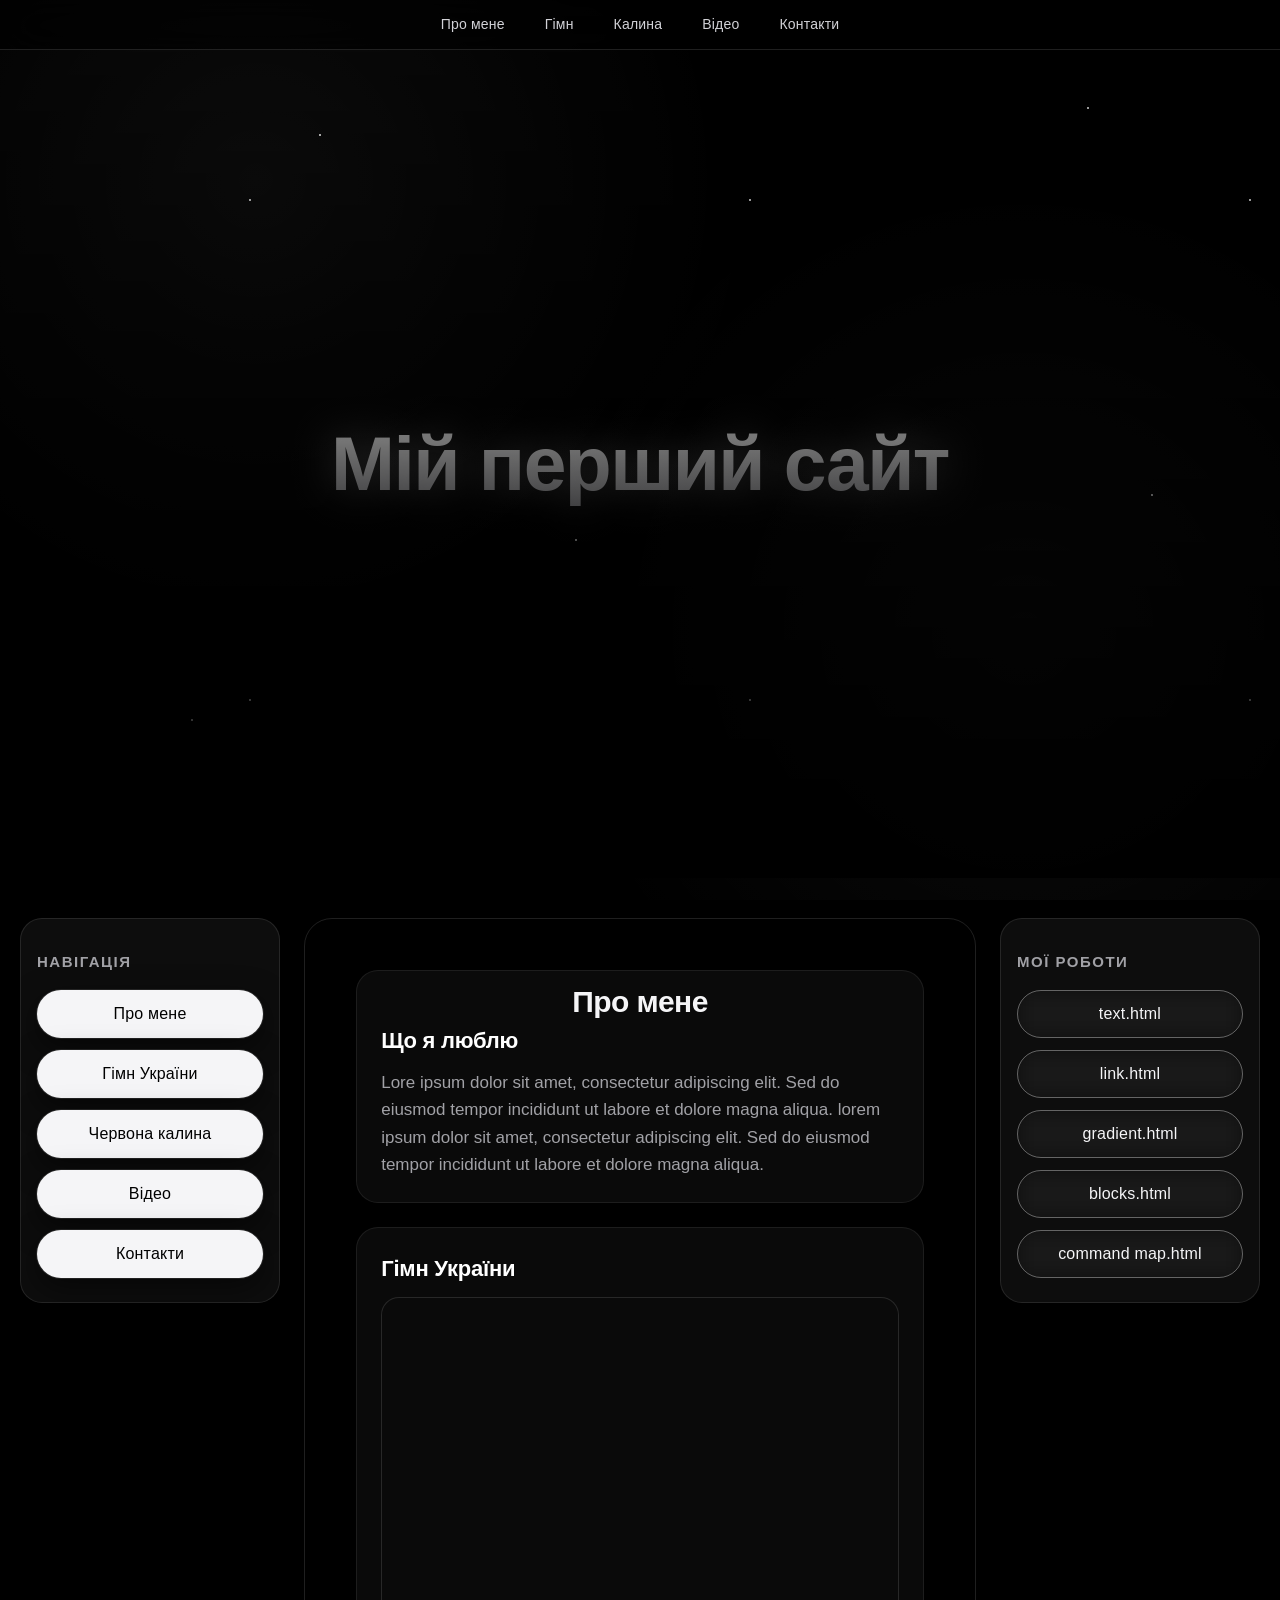
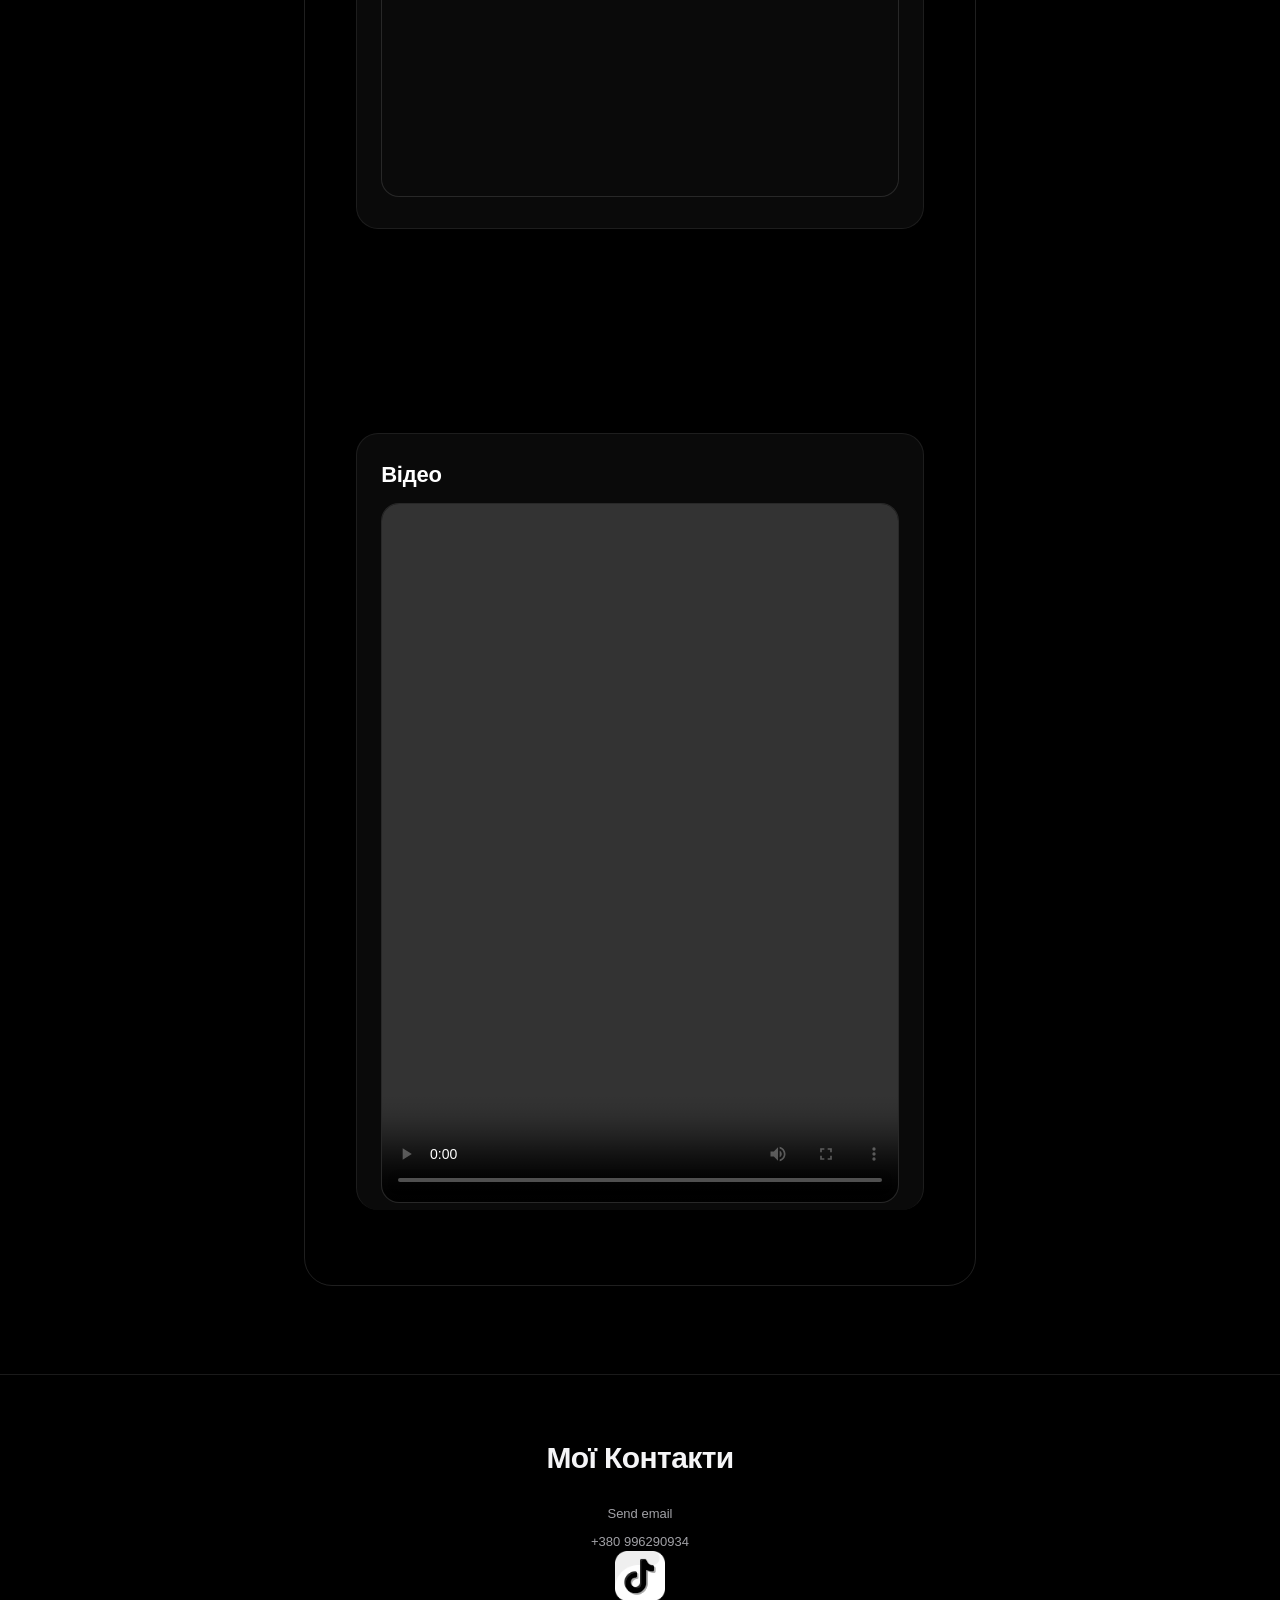
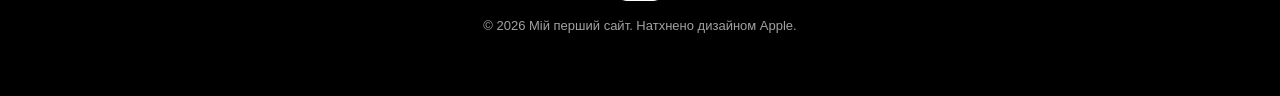
==== index.html @ 681da212 "Add files via upload" ====
<!DOCTYPE html>
<html lang="uk">
<head>
    <meta charset="UTF-8">
    <meta name="viewport" content="width=device-width, initial-scale=1.0">
    <title>Мій перший сайт</title>
    <link rel="short icon" href="android-chrome-192x192.png" type="image/x-icon">
    <link rel="preconnect" href="https://fonts.googleapis.com">
    <link rel="preconnect" href="https://fonts.gstatic.com" crossorigin>
    <link href="https://fonts.googleapis.com/css2?family=Inter:wght@300;400;500;600;700&display=swap" rel="stylesheet">
    <style>
    :root {
        --bg: #000;
        --text: #f5f5f7;
        --text-dim: #a1a1a6;
        --glass: rgba(22, 22, 23, .65);
        --card: rgba(29, 29, 31, .55);
        --border: rgba(255, 255, 255, .12);
        --accent: #fff;
    }

    * {
        margin: 0;
        padding: 0;
        box-sizing: border-box;
    }

    html {
        scroll-behavior: smooth;
    }

    body {
        background-color: var(--bg);
        /* Зоряне небо: шари з зірочками */
        background-image:
            radial-gradient(1.5px 1.5px at 25% 15%, rgba(255,255,255,.9) 50%, transparent 51%),
            radial-gradient(1px 1px at 65% 30%, rgba(255,255,255,.7) 50%, transparent 51%),
            radial-gradient(2px 2px at 85% 12%, rgba(255,255,255,.8) 50%, transparent 51%),
            radial-gradient(1px 1px at 10% 45%, rgba(255,255,255,.6) 50%, transparent 51%),
            radial-gradient(1.5px 1.5px at 45% 60%, rgba(255,255,255,.8) 50%, transparent 51%),
            radial-gradient(1px 1px at 75% 70%, rgba(255,255,255,.6) 50%, transparent 51%),
            radial-gradient(2px 2px at 15% 80%, rgba(255,255,255,.9) 50%, transparent 51%),
            radial-gradient(1px 1px at 55% 88%, rgba(255,255,255,.7) 50%, transparent 51%),
            radial-gradient(1.5px 1.5px at 90% 55%, rgba(255,255,255,.8) 50%, transparent 51%),
            radial-gradient(1px 1px at 35% 35%, rgba(255,255,255,.5) 50%, transparent 51%),
            radial-gradient(circle at 20% 20%, rgba(255,255,255,.06), transparent 40%),
            radial-gradient(circle at 80% 70%, rgba(255,255,255,.05), transparent 40%);
        background-attachment: fixed;
        color: var(--text);
        font-family: "Inter", "SF Pro Display", "Segoe UI", sans-serif;
        line-height: 1.5;
        -webkit-font-smoothing: antialiased;
    }

    /* Верхня навігаційна панель як на apple.com */
    .topbar {
        position: sticky;
        top: 0;
        z-index: 50;
        backdrop-filter: blur(20px) saturate(1.8);
        -webkit-backdrop-filter: blur(20px) saturate(1.8);
        background: var(--glass);
        border-bottom: 1px solid var(--border);
        padding: 12px 5%;
        display: flex;
        align-items: center;
        justify-content: center;
        gap: 28px;
        flex-wrap: wrap;
    }
    .topbar a {
        color: var(--text-dim);
        font-size: 14px;
        font-weight: 400;
        letter-spacing: .2px;
        transition: color .3s;
    }
    .topbar a:hover {
        color: var(--text);
    }

    header {
        min-height: 92vh;
        display: flex;
        align-items: center;
        justify-content: center;
        position: relative;
        overflow: hidden;
    }
    .bgvideo {
        height: 100%;
        width: 100%;
        position: absolute;
        inset: 0;
        display: flex;
        justify-content: center;
        align-items: center;
    }
    .bgvideo video {
        height: 100%;
        width: 100%;
        position: absolute;
        top: 0;
        left: 0;
        object-fit: cover;
        z-index: 1;
        opacity: .45;
        filter: grayscale(1) brightness(.7);
    }
    .bgvideo::after {
        content: "";
        position: absolute;
        inset: 0;
        z-index: 2;
        background: linear-gradient(180deg, rgba(0,0,0,.2) 0%, rgba(0,0,0,.85) 90%);
    }
    h1 {
        position: relative;
        z-index: 3;
        text-align: center;
        font-size: clamp(44px, 7vw, 96px);
        font-weight: 700;
        letter-spacing: -.03em;
        color: var(--text);
        background: linear-gradient(180deg, #fff 30%, #86868b);
        -webkit-background-clip: text;
        background-clip: text;
        -webkit-text-fill-color: transparent;
    }
    header .subtitle {
        position: absolute;
        z-index: 3;
        top: calc(50% + clamp(48px, 7vw, 100px));
        left: 0;
        right: 0;
        text-align: center;
        color: var(--text-dim);
        font-size: clamp(17px, 2vw, 24px);
        font-weight: 400;
    }

    h2 {
        text-align: center;
        font-size: clamp(30px, 4vw, 48px);
        font-weight: 600;
        letter-spacing: -.02em;
        margin-bottom: 24px;
        font-size: 3wm;
    }
    h3 {
        font-size: clamp(20px, 2.4vw, 28px);
        font-weight: 600;
        letter-spacing: -.01em;
        margin-bottom: 12px;
    }

    .layout {
        display: grid;
        grid-template-columns: 240px minmax(0, 1fr) 240px;
        gap: 24px;
        padding: 48px 5%;
        max-width: 1440px;
        margin: 0 auto;
        align-items: start;
    }
    nav, aside {
        position: sticky;
        top: 80px;
    }
    nav h2, aside h2 {
        font-size: 15px;
        font-weight: 600;
        text-transform: uppercase;
        letter-spacing: .12em;
        color: var(--text-dim);
        text-align: left;
        margin: 8px 0 16px;
    }

    .panel {
        background: var(--card);
        border: 1px solid var(--border);
        border-radius: 22px;
        padding: 20px;
        backdrop-filter: blur(16px);
        -webkit-backdrop-filter: blur(16px);
    }

    main {
        background: var(--card);
        border: 1px solid var(--border);
        border-radius: 28px;
        padding: clamp(24px, 4vw, 56px);
        backdrop-filter: blur(16px);
        -webkit-backdrop-filter: blur(16px);
    }

    main section {
        padding: 40px 0;
        border-bottom: 1px solid var(--border);
    }
    main section:first-of-type {
        padding-top: 8px;
    }
    main section:last-of-type {
        border-bottom: 0;
        padding-bottom: 0;
    }
    main p {
        color: var(--text-dim);
        font-size: 17px;
        max-width: 640px;
    }

    #aboutme {
        margin: 0;
    }

    iframe, video[controls] {
        border-radius: 18px;
        border: 1px solid var(--border);
        background: #0a0a0a;
    }

    audio {
        width: 100%;
        filter: invert(1) grayscale(1) contrast(1.1);
        border-radius: 12px;
    }

    /* ===== Кнопка в стилі Apple: біла «пігулка» ===== */
    .button-75 {
        display: flex;
        align-items: center;
        justify-content: center;
        width: 100%;
        padding: 12px 22px;
        margin-bottom: 10px;
        background: var(--accent);
        color: #000;
        border: 0;
        border-radius: 980px; /* справжня Apple-пігулка */
        font-family: inherit;
        font-size: 16px;
        font-weight: 500;
        letter-spacing: -.01em;
        line-height: 1;
        text-decoration: none;
        cursor: pointer;
        user-select: none;
        -webkit-user-select: none;
        touch-action: manipulation;
        transition: transform .3s ease, opacity .3s ease, box-shadow .3s ease;
        box-shadow: 0 0 0 1px rgba(255,255,255,.1), 0 10px 30px rgba(0,0,0,.5);
    }
    .button-75:active {
        outline: 0;
    }
    .button-75:hover {
        outline: 0;
        transform: translateY(-1px);
        box-shadow: 0 0 0 1px rgba(255,255,255,.2), 0 14px 40px rgba(255,255,255,.12);
    }
    .button-75 span {
        transition: transform 200ms ease, opacity 200ms ease;
    }
    .button-75:hover span {
        transform: scale(.97);
        opacity: .75;
    }

    /* Другорядна (скляна) версія кнопки */
    .button-75.ghost {
        background: transparent;
        color: var(--text);
        border: 1px solid var(--border);
        backdrop-filter: blur(10px);
        -webkit-backdrop-filter: blur(10px);
        box-shadow: none;
    }
    .button-75.ghost:hover {
        border-color: rgba(255,255,255,.4);
        box-shadow: 0 10px 30px rgba(0,0,0,.4);
    }

    a {
        text-decoration: none;
        color: inherit;
    }

    footer {
        clear: both;
        margin-top: 48px;
        border-top: 1px solid var(--border);
        background: rgba(10, 10, 10, .8);
        padding: 56px 5%;
        text-align: center;
    }
    footer p {
        color: var(--text-dim);
        font-size: 13px;
        margin-top: 8px;
    }

    /* Плавна поява секцій */
    .reveal {
        opacity: 0;
        transform: translateY(24px);
        transition: opacity .8s ease, transform .8s ease;
    }
    .reveal.visible {
        opacity: 1;
        transform: none;
    }

    @media screen and (max-width: 991px) {
        .layout {
            grid-template-columns: 1fr;
        }
        nav, aside {
            position: static;
        }
        .button-75 {
            font-size: 15px;
        }
    }
    .mc a {
        display: inline-block;
        margin: 0 8px;
    }
    .mc img {
        filter: invert(1) grayscale(1) contrast(1.2);
        transition: filter .3s ease;
    }
    /* ===== Зірчастий чорно-білий фон ===== */
    body {
        background-color: #000;
        color: #f5f5f7;
        font-family: -apple-system, "SF Pro Display", "Segoe UI", Roboto, sans-serif;
    }
    body::before {
        content: "";
        position: fixed;
        inset: 0;
        z-index: -1;
        background-image:
            radial-gradient(1px 1px at 20% 30%, rgba(255,255,255,.9) 50%, transparent 50%),
            radial-gradient(1px 1px at 40% 70%, rgba(255,255,255,.7) 50%, transparent 50%),
            radial-gradient(1px 1px at 60% 20%, rgba(255,255,255,.8) 50%, transparent 50%),
            radial-gradient(1px 1px at 80% 50%, rgba(255,255,255,.6) 50%, transparent 50%),
            radial-gradient(1px 1px at 10% 80%, rgba(255,255,255,.5) 50%, transparent 50%),
            radial-gradient(1px 1px at 90% 10%, rgba(255,255,255,.7) 50%, transparent 50%),
            radial-gradient(1px 1px at 30% 10%, rgba(255,255,255,.6) 50%, transparent 50%),
            radial-gradient(1px 1px at 70% 90%, rgba(255,255,255,.8) 50%, transparent 50%),
            radial-gradient(2px 2px at 50% 40%, rgba(255,255,255,.9) 50%, transparent 50%),
            radial-gradient(1px 1px at 5% 45%, rgba(255,255,255,.4) 50%, transparent 50%);
        background-size: 500px 500px, 500px 500px, 500px 500px, 500px 500px, 500px 500px,
            500px 500px, 500px 500px, 500px 500px, 500px 500px, 500px 500px;
        animation: twinkle 5s ease-in-out infinite alternate;
    }
    @keyframes twinkle {
        from { opacity: .6; }
        to { opacity: 1; }
    }

    /* ===== Верхня панель як в Apple ===== */
    .topbar {
        position: sticky;
        top: 0;
        z-index: 100;
        display: flex;
        justify-content: center;
        gap: 40px;
        padding: 14px 20px;
        background: rgba(0, 0, 0, .7);
        backdrop-filter: saturate(180%) blur(20px);
        -webkit-backdrop-filter: saturate(180%) blur(20px);
    }
    .topbar a {
        color: #d2d2d7;
        font-size: 14px;
        transition: color 200ms;
    }
    .topbar a:hover {
        color: #fff;
    }

    /* ===== Hero ===== */
    header {
        height: 70vh;
        background: transparent;
    }
    header h1 {
        color: #fff;
        z-index: 2;
        font-size: 6vw;
        letter-spacing: -.02em;
        text-shadow: 0 0 40px rgba(255, 255, 255, .35);
    }
    .subtitle {
        position: absolute;
        z-index: 2;
        margin-top: 14vw;
        color: #a1a1a6;
        font-size: clamp(16px, 2vw, 24px);
    }

    /* ===== Layout та панелі ===== */
    .layout {
        display: grid;
        grid-template-columns: 260px 1fr 260px;
        gap: 24px;
        max-width: 1400px;
        margin: 0 auto;
        padding: 40px 20px;
    }
    .panel {
        background: rgba(255, 255, 255, .05);
        border: 1px solid rgba(255, 255, 255, .1);
        border-radius: 22px;
        padding: 24px 16px;
        height: fit-content;
        width: auto;
        float: none;
    }
    .panel h2 {
        color: #a1a1a6;
        font-size: 15px;
        text-transform: uppercase;
        letter-spacing: .1em;
    }
    main {
        width: auto;
        float: none;
        background: transparent;
    }
    main section {
        background: rgba(255, 255, 255, .04);
        border: 1px solid rgba(255, 255, 255, .08);
        border-radius: 22px;
        padding: 24px;
        margin-bottom: 24px;
        opacity: 0;
        transform: translateY(24px);
        transition: opacity 600ms ease, transform 600ms ease;
    }
    main section.visible {
        opacity: 1;
        transform: translateY(0);
    }
    main h3 {
        color: #fff;
    }
    main p {
        color: #a1a1a6;
        line-height: 1.6;
    }

    /* ===== Кастомні кнопки як в Apple ===== */
    .button-75 {
        align-items: center;
        background: #f5f5f7;
        color: #000;
        border: 0;
        border-radius: 999px;
        box-sizing: border-box;
        cursor: pointer;
        display: flex;
        flex-direction: column;
        font-family: inherit;
        font-size: 16px;
        font-weight: 500;
        height: 48px;
        justify-content: center;
        letter-spacing: .2px;
        line-height: 1;
        width: 100%;
        margin: 12px 0 0;
        padding: 0 20px;
        text-decoration: none;
        user-select: none;
        -webkit-user-select: none;
        touch-action: manipulation;
        transition: background 200ms, transform 200ms, box-shadow 200ms;
    }
    .button-75:hover {
        background: #fff;
        transform: translateY(-1px);
        box-shadow: 0 8px 24px rgba(255, 255, 255, .2);
    }
    .button-75:hover span {
        transform: scale(1);
        opacity: 1;
    }
    .button-75:active {
        transform: scale(.97);
    }
    .button-75.ghost {
        background: transparent;
        color: #f5f5f7;
        border: 1px solid rgba(255, 255, 255, .35);
    }
    .button-75.ghost:hover {
        background: rgba(255, 255, 255, .1);
        box-shadow: none;
        border-color: rgba(255, 255, 255, .7);
    }
    a {
        text-decoration: none;
        color: inherit;
    }
    h2 {
        text-align: center;
        font-size: 30px;
    }
    h3 {
        text-align: left;
        font-size: 22px;
    }

    /* ===== Footer ===== */
    footer {
        clear: both;
        background: transparent;
        border-top: 1px solid rgba(255, 255, 255, .1);
        padding: 60px 20px;
        text-align: center;
        color: #6e6e73;
        height: auto;
    }
    footer h2 {
        color: #f5f5f7;
    }

    /* ===== Адаптивність ===== */
    @media screen and (max-width: 1100px) {
        .layout {
            grid-template-columns: 1fr;
        }
        .panel {
            display: flex;
            flex-direction: column;
            width: 100%;
        }
        .panel .button-75 {
            width: 100%;
        }
    }
    @media screen and (max-width: 991px) {
        .button-75 {
            font-size: 15px;
            height: 46px;
        }
        .topbar {
            gap: 20px;
        }
        header h1 {
            font-size: 10vw;
        }
        .subtitle {
            margin-top: 26vw;
        }
    }
    @media screen and (max-width: 800px){
  nav,main,aside,.mc{
    width: 100%;
        }
    }
    </style>
</head>
    <body>
    <div class="topbar">
        <a href="#aboutme">Про мене</a>
        <a href="#Гімн">Гімн</a>
        <a href="#Червона калина">Калина</a>
        <a href="#video">Відео</a>
        <a href="#contacts">Контакти</a>
    </div>
    <header>
    <div class="bgvideo">
        <h1>Мій перший сайт</h1>
        <video src="video/42665-432087008_medium.mp4" type="video/mp4" autoplay muted loop></video>
    </div>
    </header>
    <div class="layout">
    <nav class="panel">
        <h2>Навігація</h2>
        <!-- HTML !-->
        <a href="#aboutme"> <button class="button-75"><span class="text">Про мене</span></button></a>
        <a href="#Гімн"> <button class="button-75"><span class="text">Гімн України</span></button></a>
        <a href="#Червона калина"> <button class="button-75"><span class="text">Червона калина</span></button></a>
        <a href="#video"> <button class="button-75"><span class="text">Відео</span></button></a>
        <a href="#contacts"> <button class="button-75"><span class="text">Контакти</span></button></a>
    </nav>
    <main>
        <section class="reveal">
            <h2 id="aboutme">Про мене</h2>
            <h3 id="like">Що я люблю</h3>
            <p>Lore ipsum dolor sit amet, consectetur adipiscing elit. Sed do eiusmod tempor incididunt ut labore et dolore magna aliqua.
                lorem ipsum dolor sit amet, consectetur adipiscing elit. Sed do eiusmod tempor incididunt ut labore et dolore magna aliqua.</p>
        </section>
        <section id="Гімн" class="reveal">
            <h3>Гімн України</h3>
            <iframe width="100%" height="500" src="https://www.youtube.com/embed/1VCQDoYop64" title="Державний Гімн України - National Anthem of Ukraine - Rock version by Nicky Rubchenko" frameborder="0" allow="accelerometer; autoplay; clipboard-write; encrypted-media; gyroscope; picture-in-picture; web-share" referrerpolicy="strict-origin-when-cross-origin" allowfullscreen></iframe>
        </section>
        <section id="Червона калина" class="reveal">
            <h3>Червона калина</h3>
            <audio controls src="audio/Бумбокс - Ой У Лузі Червона Калина.mp3"></audio>
        </section>
        <section id="video" class="reveal">
            <h3>Відео</h3>
            <video height="700" width="100%" controls>
                <source src="video/120111-719686610_medium.mp4" type=" video/mp4">
                <source src="video/120111-719686610_medium.webm" type="video/webm">
            </video>
        </section>
    </main>
    <aside class="panel">
        <h2>Мої роботи</h2>
        <a href="text.html" target="_blank"> <button class="button-75 ghost"><span class="text">text.html</span></button></a>
        <a href="link.html" target="_blank"> <button class="button-75 ghost"><span class="text">link.html</span></button></a>
        <a href="gradient.html" target="_blank"> <button class="button-75 ghost"><span class="text">gradient.html</span></button></a>
        <a href="blocks.html" target="_blank"> <button class="button-75 ghost"><span class="text">blocks.html</span></button></a>
        <a href="command map.html" target="_blank"> <button class="button-75 ghost"><span class="text">command map.html</span></button></a>
    </aside>
    </div>
    <footer id="contacts">
        <h2>Мої Контакти</h2>
        <section class="mc"> 
<p><a href="mailto:bykastset@gmail.com">Send email</a></p>
<p><a href="tel:+380996290934">+380 996290934</a></p>
            <a href="https://www.tiktok.com/@am_tide" class="fa tiktok" target="_blank">
                <img src="tiktok (3).png" alt="My tiktok" width="50" height="50">
            </a>
        <p>© 2026 Мій перший сайт. Натхнено дизайном Apple.</p>
    </footer>
    <script>
    // Плавна поява секцій при скролі
    const observer = new IntersectionObserver(function(entries) {
        entries.forEach(function(entry) {
            if (entry.isIntersecting) {
                entry.target.classList.add("visible");
                observer.unobserve(entry.target);
            }
        });
    }, { threshold: 0.15 });
    document.querySelectorAll(".reveal").forEach(function(el) {
        observer.observe(el);
    });
    </script>
</body>
</html>
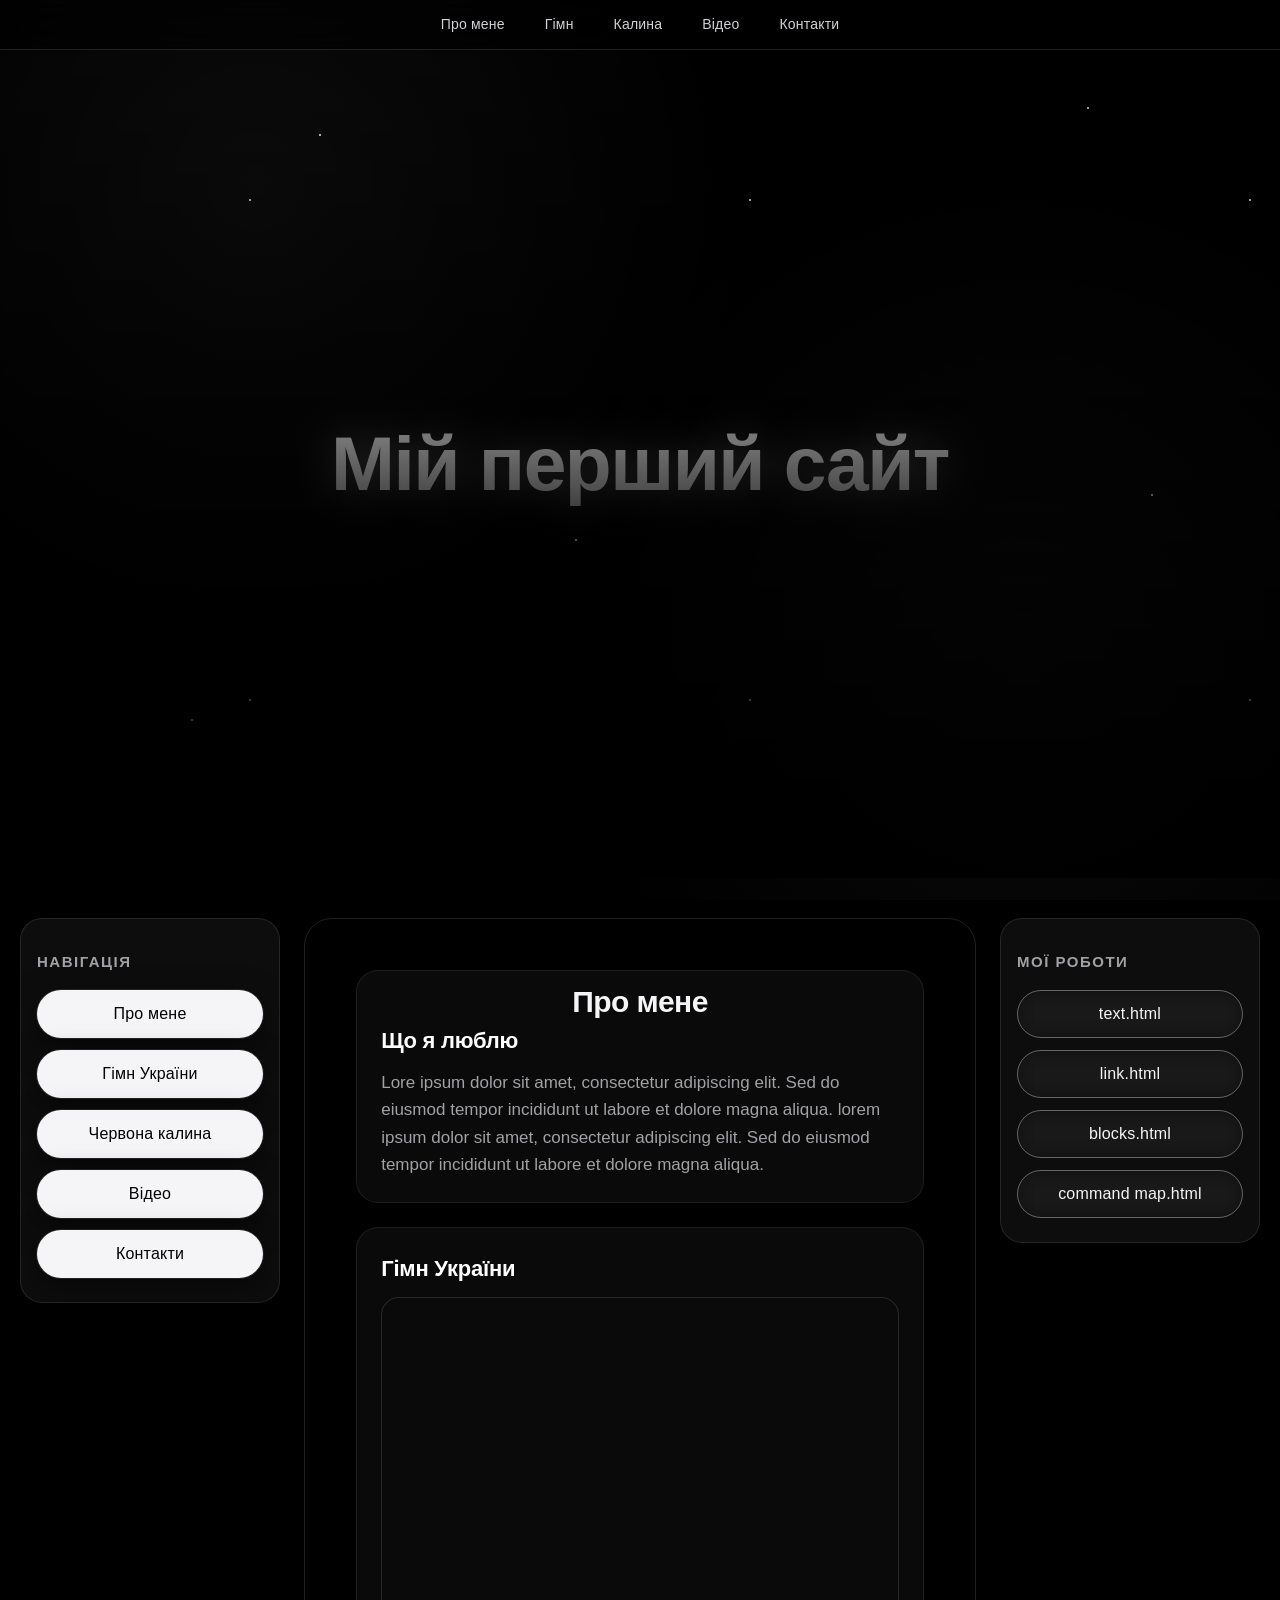
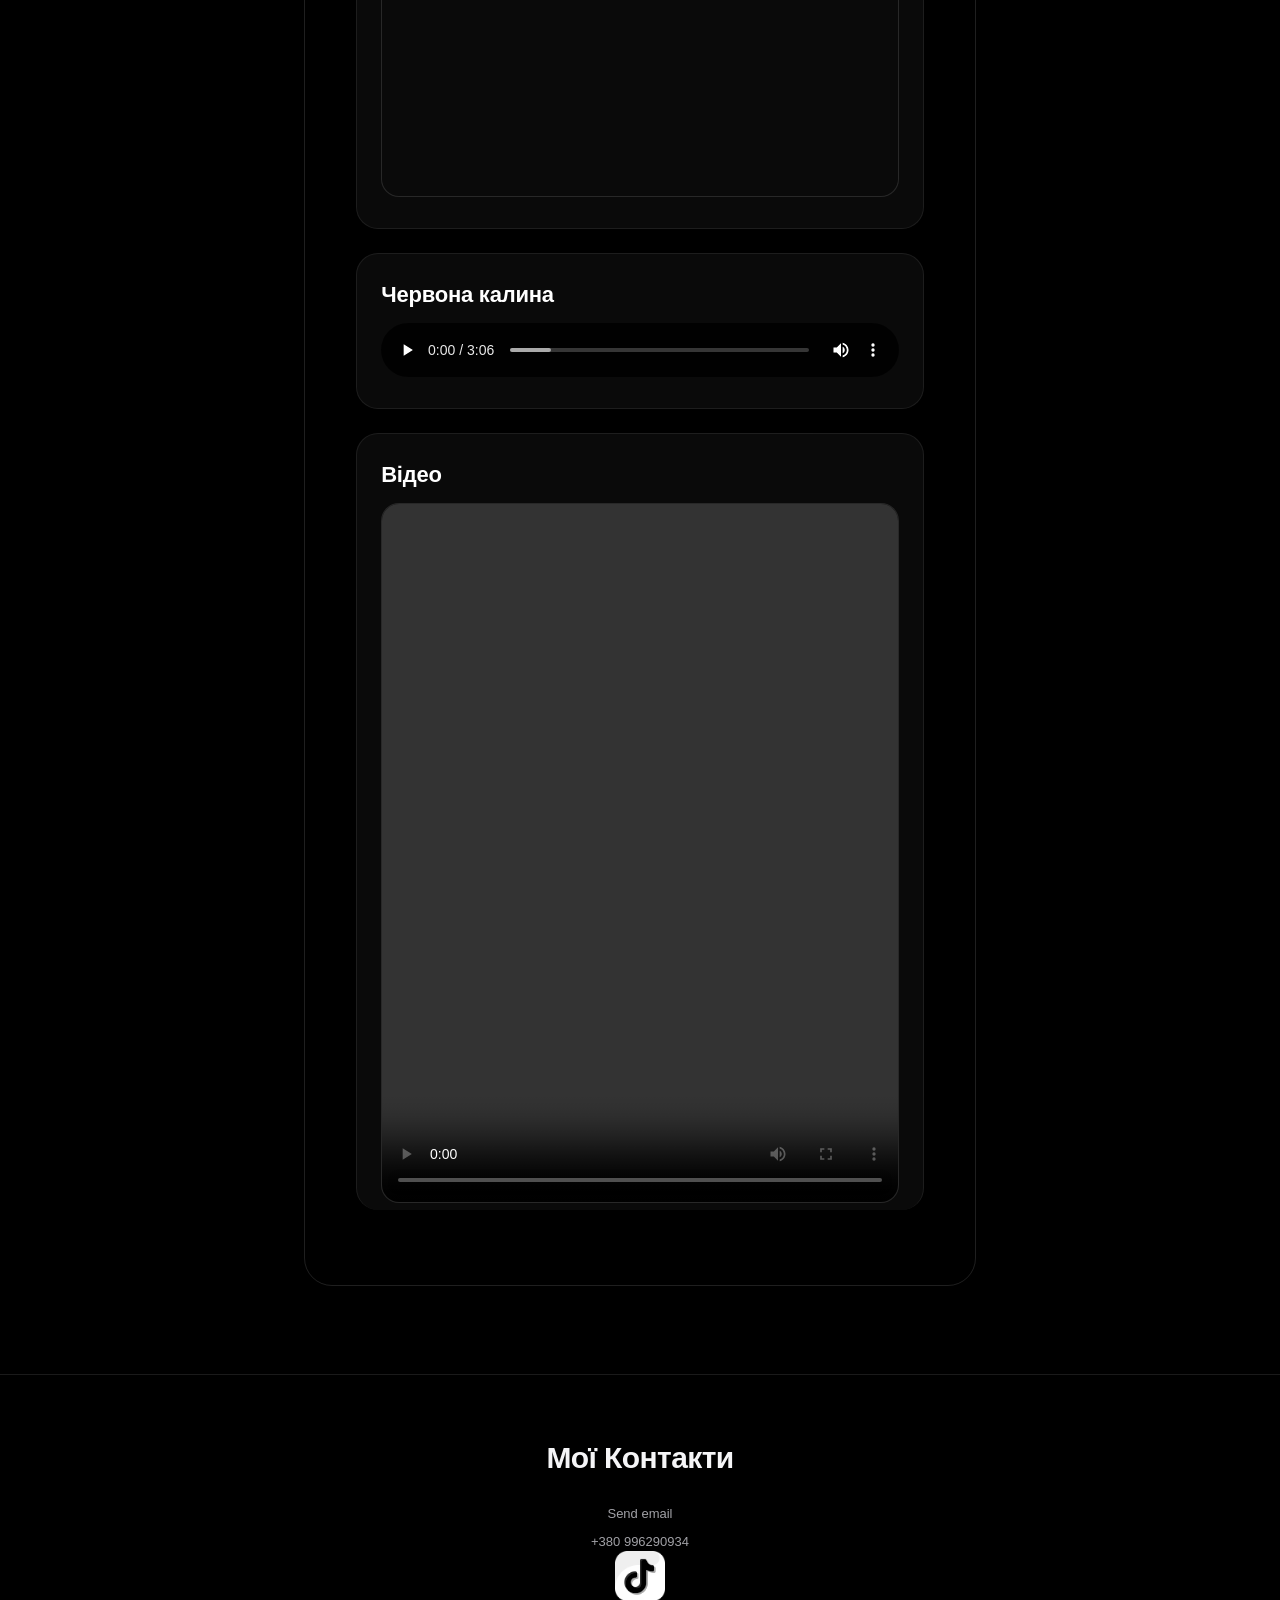
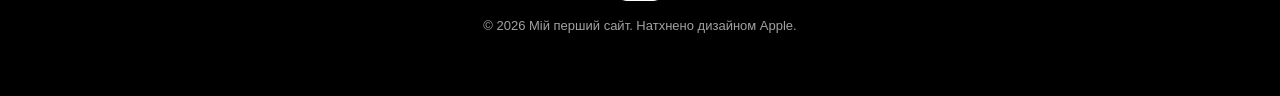
==== commit e6eda0f8: "Remove gradient.html link from the sidebar Removed the link to gradient.html from the panel." ====
--- a/index.html
+++ b/index.html
@@ -619,7 +619,6 @@
         <h2>Мої роботи</h2>
         <a href="text.html" target="_blank"> <button class="button-75 ghost"><span class="text">text.html</span></button></a>
         <a href="link.html" target="_blank"> <button class="button-75 ghost"><span class="text">link.html</span></button></a>
-        <a href="gradient.html" target="_blank"> <button class="button-75 ghost"><span class="text">gradient.html</span></button></a>
         <a href="blocks.html" target="_blank"> <button class="button-75 ghost"><span class="text">blocks.html</span></button></a>
         <a href="command map.html" target="_blank"> <button class="button-75 ghost"><span class="text">command map.html</span></button></a>
     </aside>
@@ -649,4 +648,4 @@
     });
     </script>
 </body>
-</html>+</html>
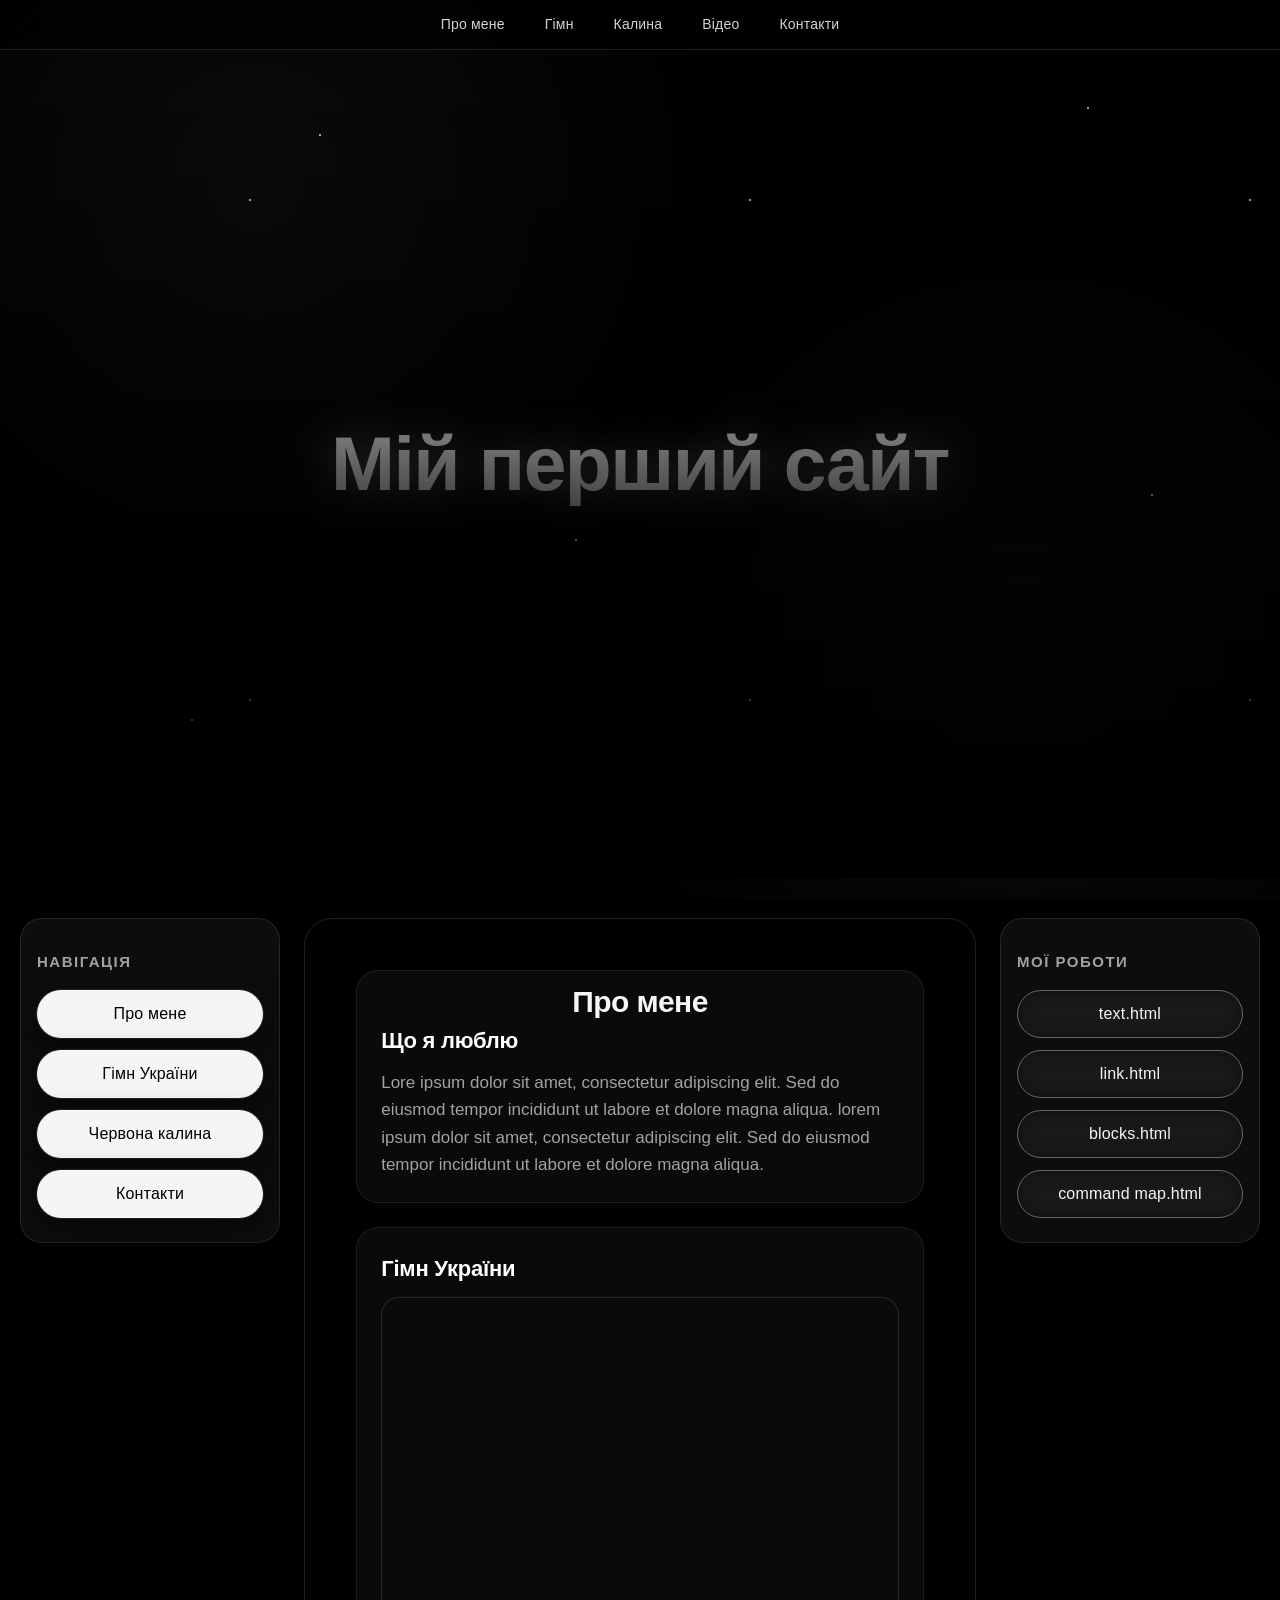
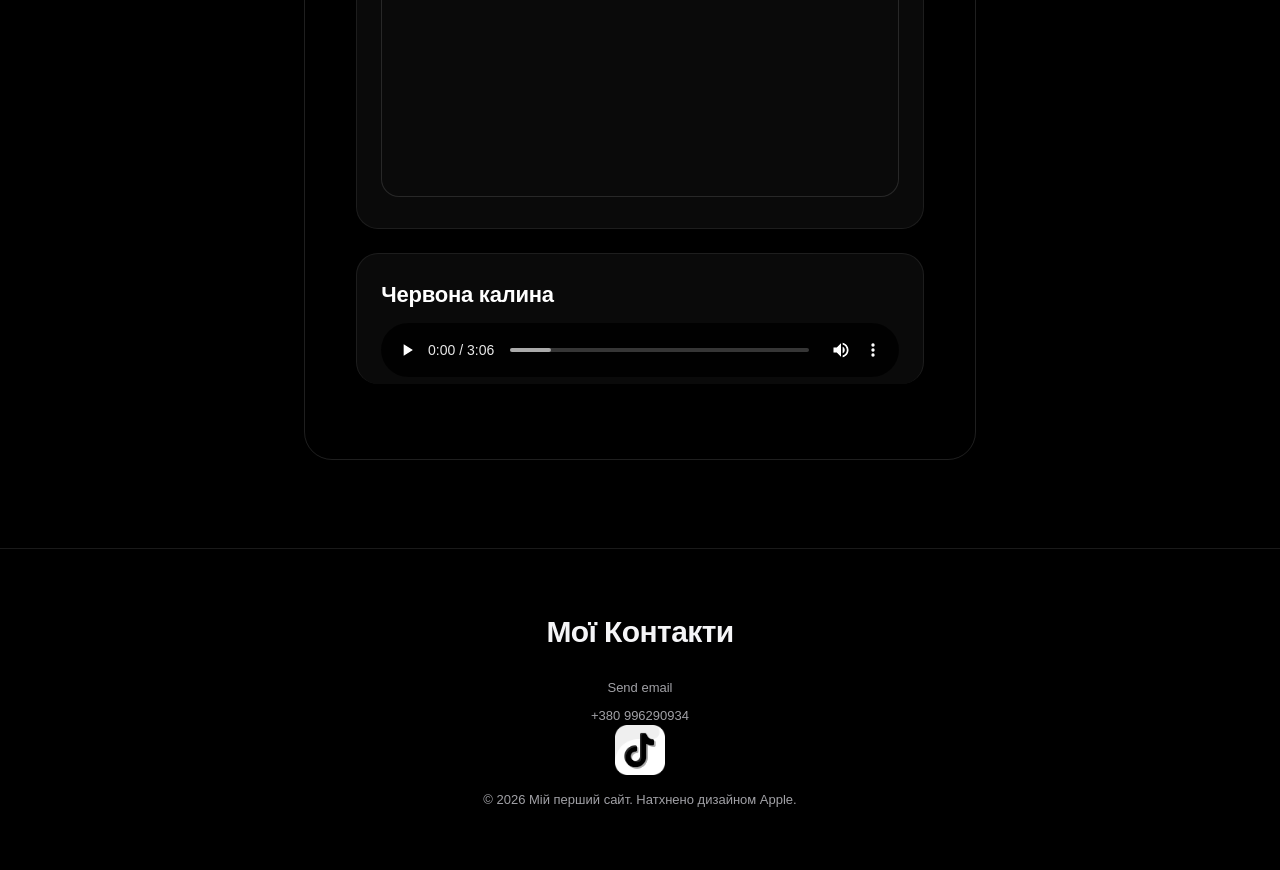
==== commit 64915d01: "Delete video section from index.html Removed video section from the main content." ====
--- a/index.html
+++ b/index.html
@@ -589,7 +589,6 @@
         <a href="#aboutme"> <button class="button-75"><span class="text">Про мене</span></button></a>
         <a href="#Гімн"> <button class="button-75"><span class="text">Гімн України</span></button></a>
         <a href="#Червона калина"> <button class="button-75"><span class="text">Червона калина</span></button></a>
-        <a href="#video"> <button class="button-75"><span class="text">Відео</span></button></a>
         <a href="#contacts"> <button class="button-75"><span class="text">Контакти</span></button></a>
     </nav>
     <main>
@@ -607,13 +606,6 @@
             <h3>Червона калина</h3>
             <audio controls src="audio/Бумбокс - Ой У Лузі Червона Калина.mp3"></audio>
         </section>
-        <section id="video" class="reveal">
-            <h3>Відео</h3>
-            <video height="700" width="100%" controls>
-                <source src="video/120111-719686610_medium.mp4" type=" video/mp4">
-                <source src="video/120111-719686610_medium.webm" type="video/webm">
-            </video>
-        </section>
     </main>
     <aside class="panel">
         <h2>Мої роботи</h2>
@@ -625,7 +617,7 @@
     </div>
     <footer id="contacts">
         <h2>Мої Контакти</h2>
-        <section class="mc"> 
+        <section class="mc">
 <p><a href="mailto:bykastset@gmail.com">Send email</a></p>
 <p><a href="tel:+380996290934">+380 996290934</a></p>
             <a href="https://www.tiktok.com/@am_tide" class="fa tiktok" target="_blank">
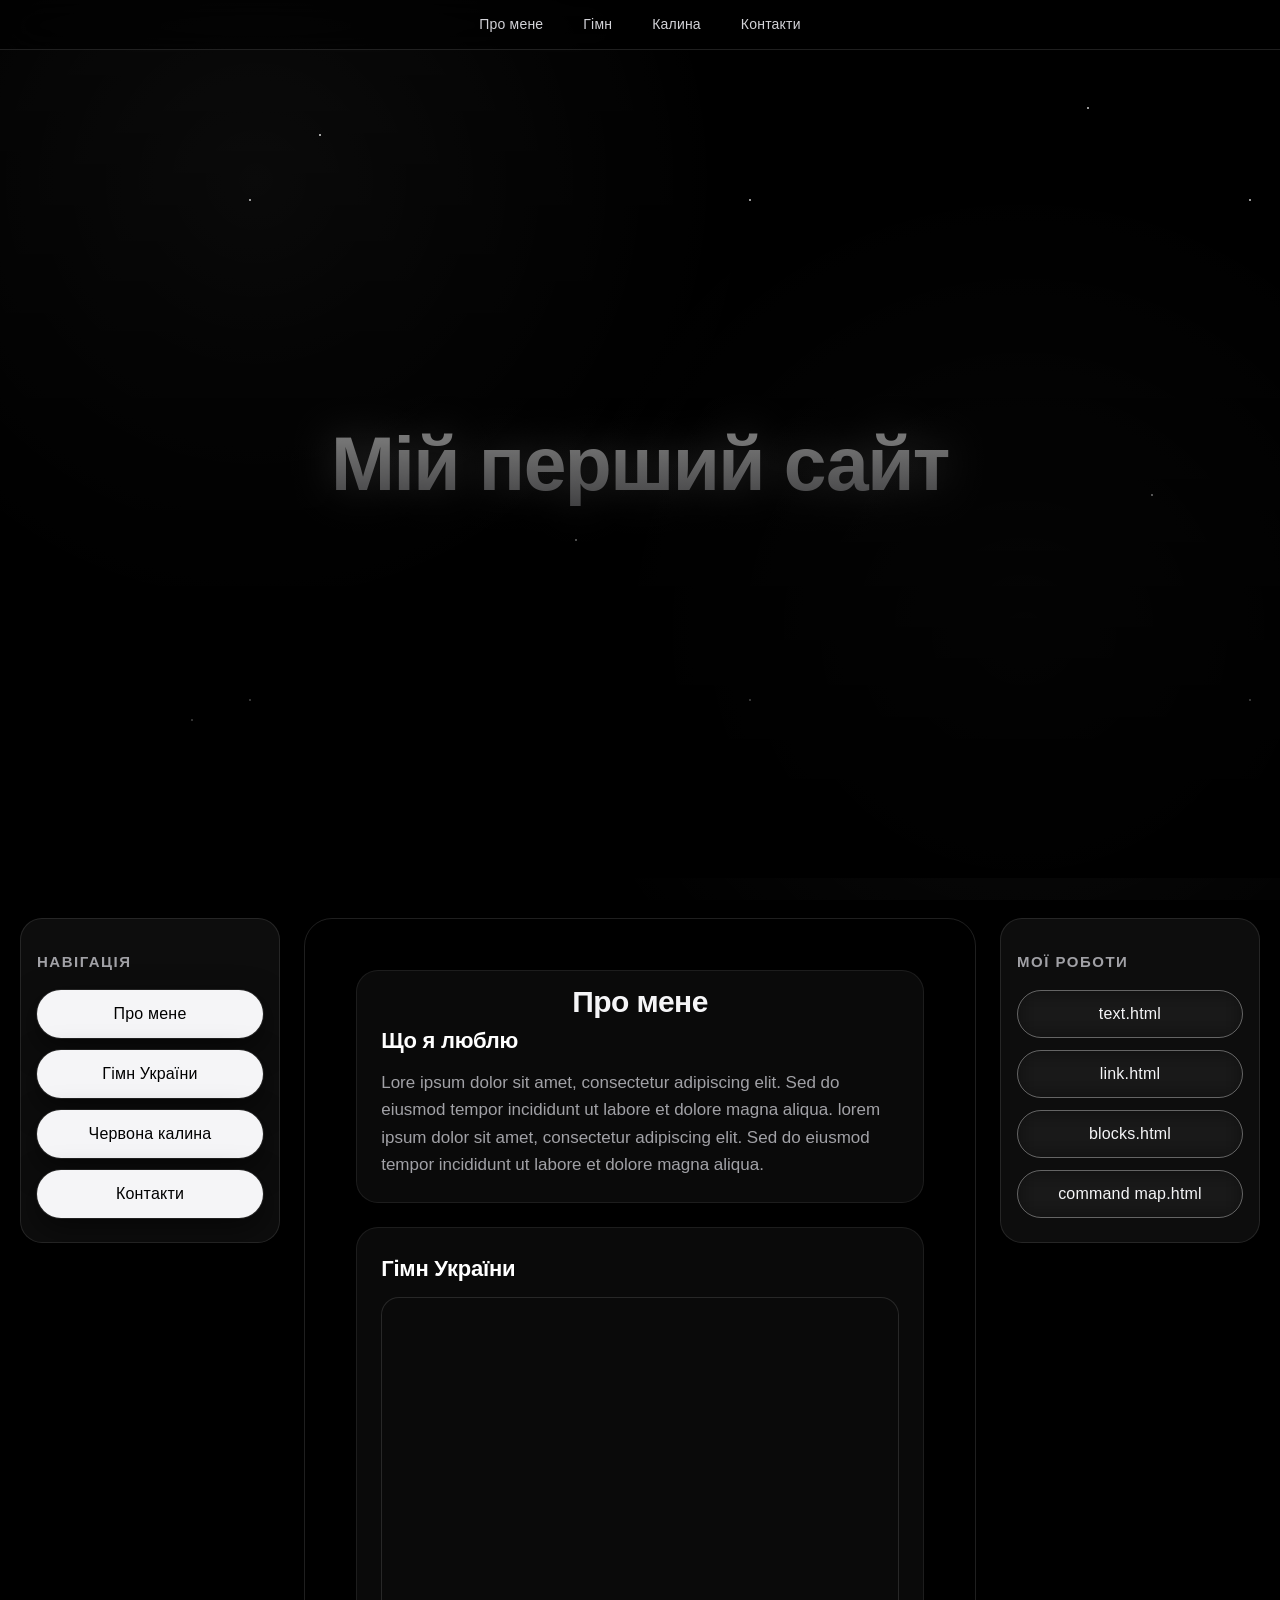
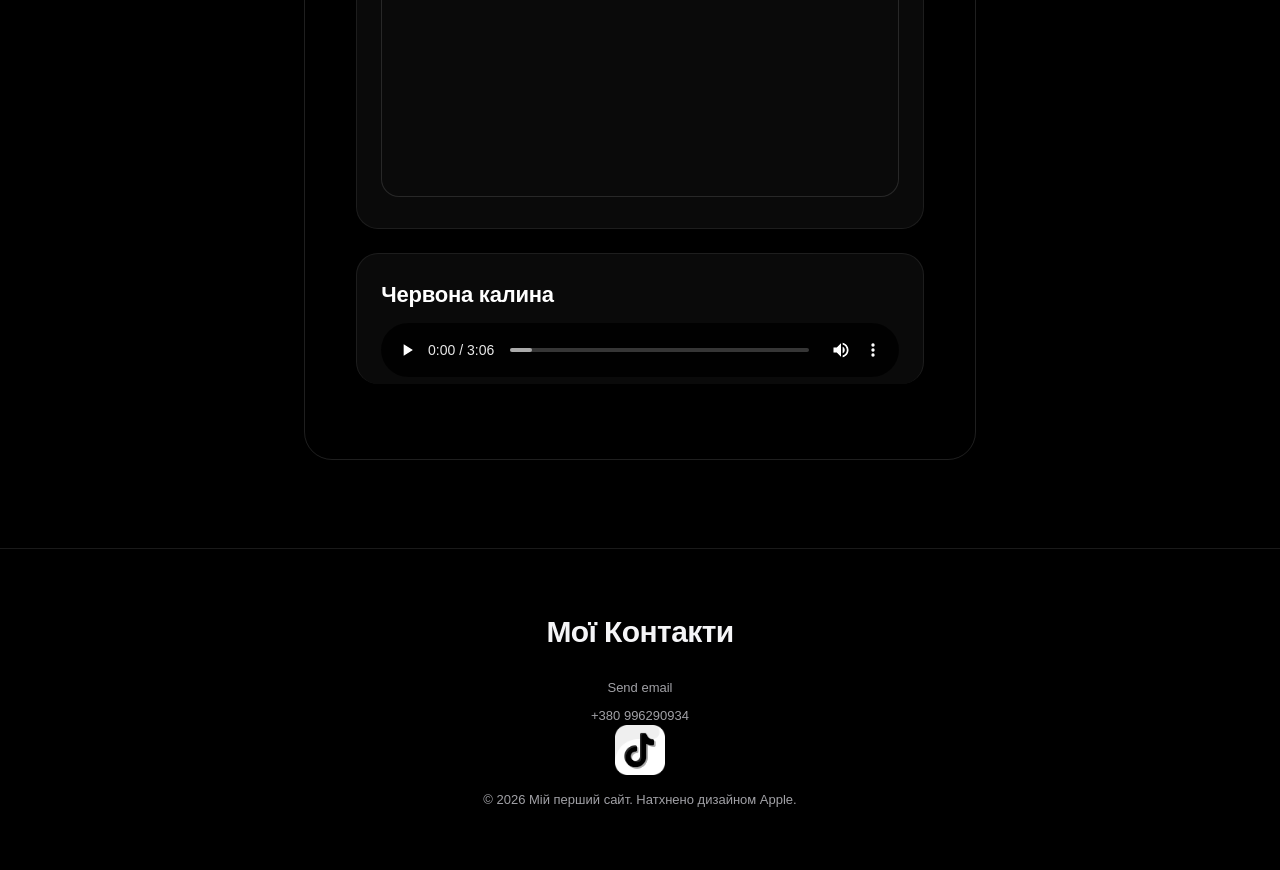
==== commit acfb3f5d: "Remove 'Video' link from topbar Removed the 'Video' link from the topbar." ====
--- a/index.html
+++ b/index.html
@@ -573,7 +573,6 @@
         <a href="#aboutme">Про мене</a>
         <a href="#Гімн">Гімн</a>
         <a href="#Червона калина">Калина</a>
-        <a href="#video">Відео</a>
         <a href="#contacts">Контакти</a>
     </div>
     <header>
